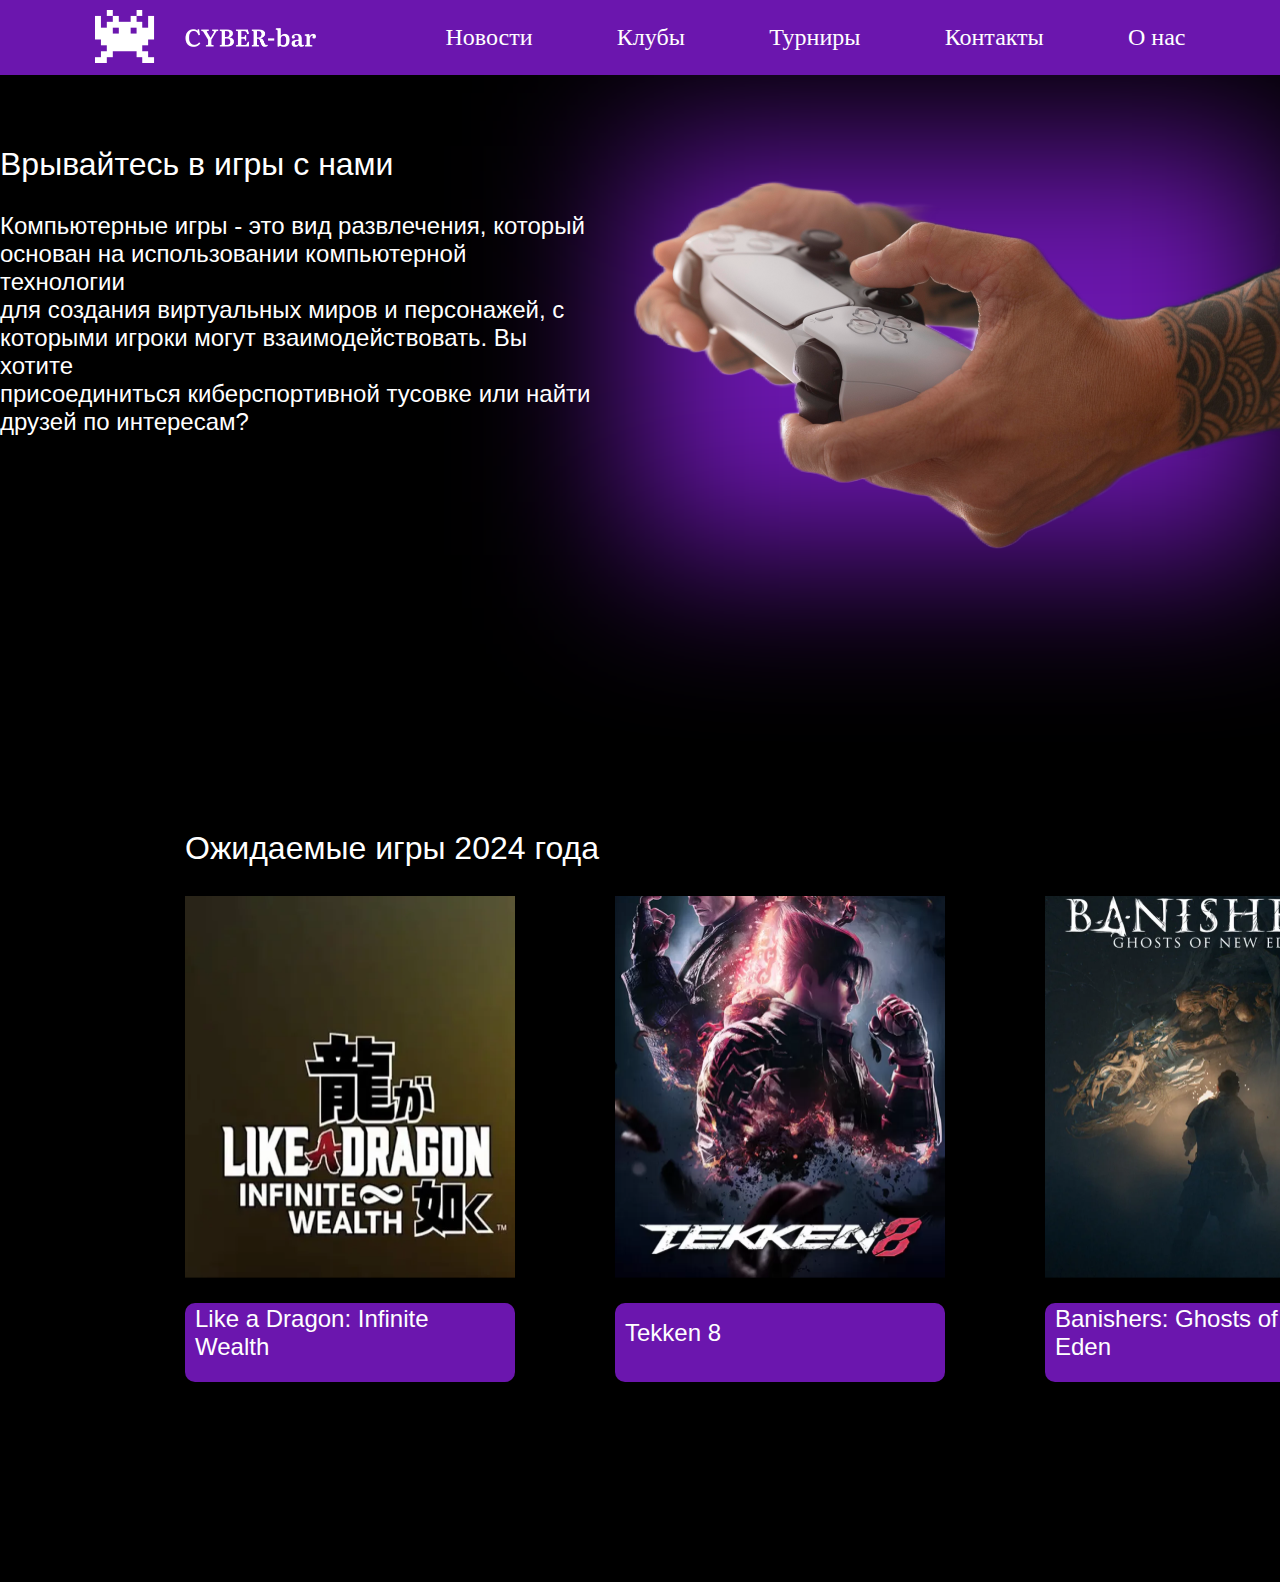
==== 2.html @ b798d17a "first veb" ====
<!DOCTYPE html>
<html lang="en">

<head>
    <link rel="stylesheet" href="2.css">
    <meta charset="UTF-8">
    <meta name="viewport" content="width=device-width, initial-scale=1.0">
    <title>main</title>

</head>

<body>
    <header>
        <div class="head">
            <div class="logo"><img src="logo.png" width="221" height="53" alt=""></div>
            <div class="nav">
                <ul>
                    <li>Новости</li>
                    <li>Клубы</li>
                    <li>Турниры</li>
                    <li>Контакты</li>
                    <li>О нас</li>
                </ul>
            </div>
        </div>
    </header>
    <main>
        <div class="block_1">
            <div class="text">
                <h1>Врывайтесь в игры с нами</h1>
                <p>Компьютерные игры - это вид развлечения, который</br>
                основан на использовании компьютерной технологии </br>
                для создания виртуальных миров и персонажей, с </br>
                которыми игроки могут взаимодействовать. Вы хотите </br>
                присоединиться киберспортивной тусовке или найти </br>
                друзей по интересам? </p>
            </div>
            <div class="m_image">
                <div class="back_image"></div>
                <div class="image"><img src="gamepad.png" width="649" height="409" alt=""></div>
            </div>
            
        </div>
        <div class="block_2">
            <h1>Ожидаемые игры 2024 года</h1>
            <div class="m_play">
                <div class="play">
                <img src="1.png" width="330" height="382" alt="">
                <div class="txt"><p>Like a Dragon: Infinite</br> Wealth</p></div>
            </div>
            <div class="play">
                <img src="2.png" width="330" height="382" alt="">
                <div class="txt"><p>Tekken 8</p></div>
            </div>
            <div class="play">
                <img src="3.png" width="330" height="382" alt="">
                <div class="txt"><p>Banishers: Ghosts of New</br> Eden</p></div>
            </div>
            </div>
            
        </div>
    </main>
    <footer>
    </footer>
</body>

</html>
---- 2.css ----
html{
    margin: 0;
    display: flex;
    justify-content: center;
    background-color: black;
}
h1{
    margin: 0 0 29px 0;
    font-size: 32px;
    font-family: "Inter", sans-serif;
    font-optical-sizing: auto;
    font-weight: 500;
    font-style: normal;
    color: white;
}
p{
    margin: 0 0 19px 0;
    font-size: 24px;
    font-family: "Inter", sans-serif;
    font-optical-sizing: auto;
    font-weight: 100;
    font-style: normal;
    color: white;
}
a{
    text-decoration: none;
}
body{
    margin: 0;
    width: 100%;
    display: flex;
    flex-direction: column;
    justify-content: flex-start;
}

header{
    display: flex;
    align-items: center;
    justify-content: flex-start;
    background-color: #6B16AE;
    justify-content: space-around;
    width: 100%;

}
.head{
    display: flex;
}
.logo{
    margin: 10px 0 0 0;
}
.nav ul{
    margin-left: 90px;
    display: flex;
    width: 740px;
    justify-content: space-between;
    list-style: none;
    color: white;
    font-size: 24px;
}
.block_1{
    width: 100%;
    justify-content: end;
    padding-top: 71px;
    display: flex;
}
.text{
    margin: 0 40px 0 0;
}
.back_image{
    position: absolute;
    z-index: -1;
    width: 649px;
    height: 409px;
    background-color: #6B16AE;
    filter: blur(80px);
}
.block_2{
    margin-top: 200px;
    width: 100%;
    margin-left: 185px;
    padding-top: 71px;
    margin-bottom: 200px;
}
.m_play{
    width: 100%;
    display: flex;
    justify-content: left;
}
.play{
    margin-right: 100px;
}
.txt{
    padding-left: 10px;
    margin-top: 21px;
    display: flex;
    align-items: center;
    width: 320px;
    height: 79px;
    background-color: #6B16AE;
    border-radius: 10px;
}
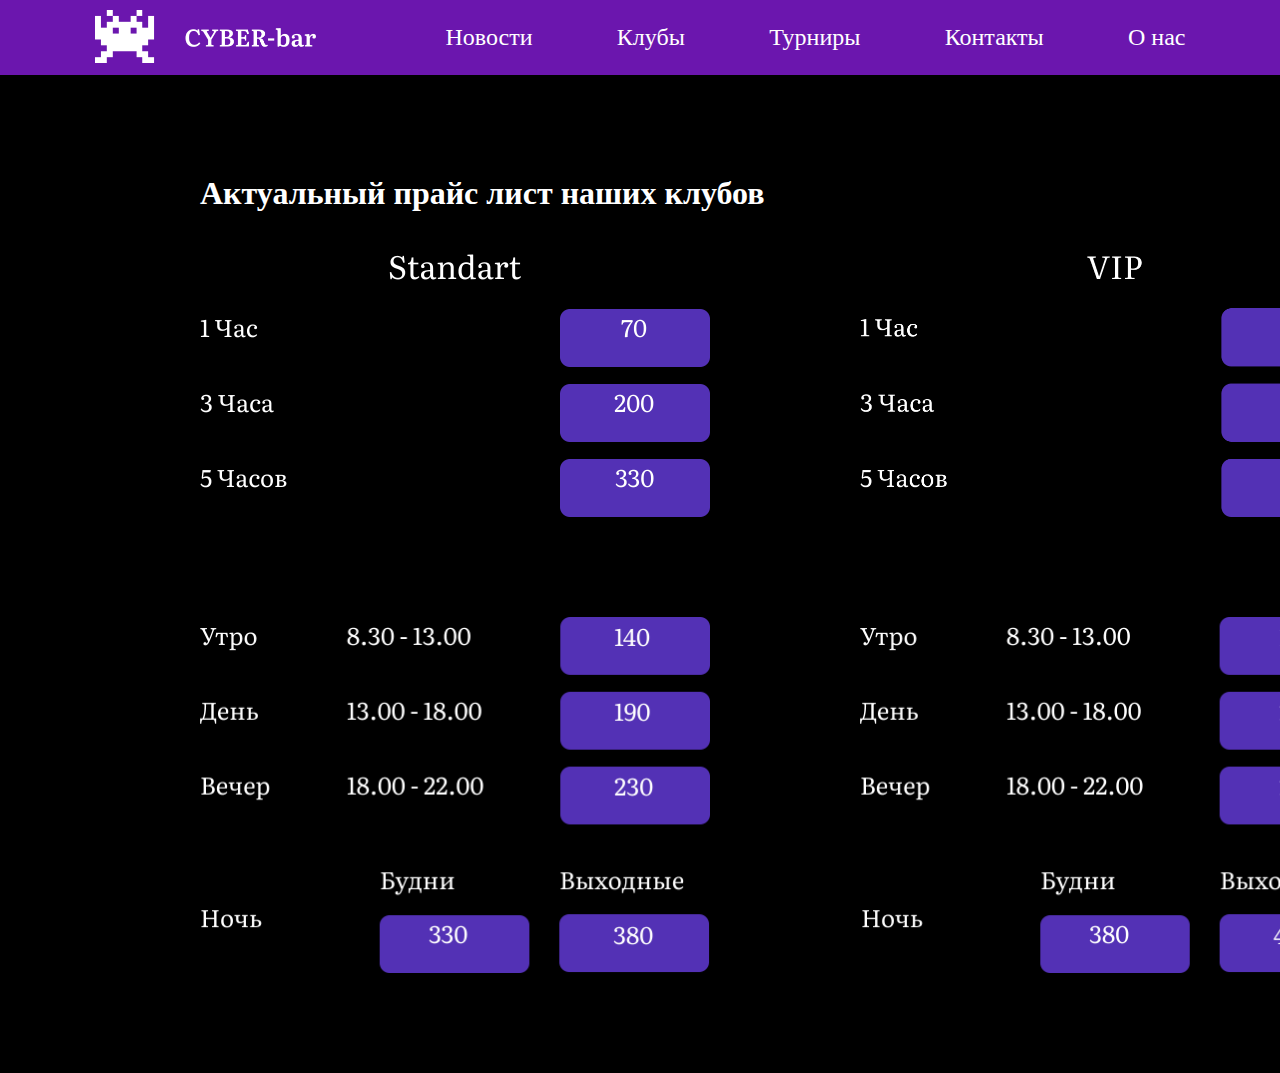
==== commit 22d6cb8a: "price veb" ====
--- a/2.html
+++ b/2.html
@@ -5,7 +5,7 @@
     <link rel="stylesheet" href="2.css">
     <meta charset="UTF-8">
     <meta name="viewport" content="width=device-width, initial-scale=1.0">
-    <title>main</title>
+    <title>Second</title>
 
 </head>
 
@@ -26,37 +26,17 @@
     </header>
     <main>
         <div class="block_1">
-            <div class="text">
-                <h1>Врывайтесь в игры с нами</h1>
-                <p>Компьютерные игры - это вид развлечения, который</br>
-                основан на использовании компьютерной технологии </br>
-                для создания виртуальных миров и персонажей, с </br>
-                которыми игроки могут взаимодействовать. Вы хотите </br>
-                присоединиться киберспортивной тусовке или найти </br>
-                друзей по интересам? </p>
+            <h1>Актуальный прайс лист наших клубов</h1>
+            <div class="price">
+                <img src="11.png" width="510" height="276" alt="">
+                <img src="22.png" width="510" height="276" alt="">
             </div>
-            <div class="m_image">
-                <div class="back_image"></div>
-                <div class="image"><img src="gamepad.png" width="649" height="409" alt=""></div>
+            <div class="price">
+                <img src="33.png" width="510" height="356" alt="">
+                <img src="44.png" width="510" height="356" alt="">
             </div>
-            
         </div>
         <div class="block_2">
-            <h1>Ожидаемые игры 2024 года</h1>
-            <div class="m_play">
-                <div class="play">
-                <img src="1.png" width="330" height="382" alt="">
-                <div class="txt"><p>Like a Dragon: Infinite</br> Wealth</p></div>
-            </div>
-            <div class="play">
-                <img src="2.png" width="330" height="382" alt="">
-                <div class="txt"><p>Tekken 8</p></div>
-            </div>
-            <div class="play">
-                <img src="3.png" width="330" height="382" alt="">
-                <div class="txt"><p>Banishers: Ghosts of New</br> Eden</p></div>
-            </div>
-            </div>
             
         </div>
     </main>
--- a/2.css
+++ b/2.css
@@ -7,18 +7,18 @@
 h1{
     margin: 0 0 29px 0;
     font-size: 32px;
-    font-family: "Inter", sans-serif;
+    font-family: "Literata", serif;
     font-optical-sizing: auto;
-    font-weight: 500;
+    font-weight: 600;
     font-style: normal;
     color: white;
 }
 p{
     margin: 0 0 19px 0;
     font-size: 24px;
-    font-family: "Inter", sans-serif;
+    font-family: "Literata", serif;
     font-optical-sizing: auto;
-    font-weight: 100;
+    font-weight: 400;
     font-style: normal;
     color: white;
 }
@@ -58,44 +58,18 @@
     font-size: 24px;
 }
 .block_1{
-    width: 100%;
-    justify-content: end;
-    padding-top: 71px;
+    margin-top: 100px;
+    margin-left: 200px;
+}
+.price{
     display: flex;
+    
 }
-.text{
-    margin: 0 40px 0 0;
+.price img{
+    margin-right: 150px;
+    margin-bottom: 100px
 }
-.back_image{
-    position: absolute;
-    z-index: -1;
-    width: 649px;
-    height: 409px;
-    background-color: #6B16AE;
-    filter: blur(80px);
+
+.block_2{
+  
 }
-.block_2{
-    margin-top: 200px;
-    width: 100%;
-    margin-left: 185px;
-    padding-top: 71px;
-    margin-bottom: 200px;
-}
-.m_play{
-    width: 100%;
-    display: flex;
-    justify-content: left;
-}
-.play{
-    margin-right: 100px;
-}
-.txt{
-    padding-left: 10px;
-    margin-top: 21px;
-    display: flex;
-    align-items: center;
-    width: 320px;
-    height: 79px;
-    background-color: #6B16AE;
-    border-radius: 10px;
-}